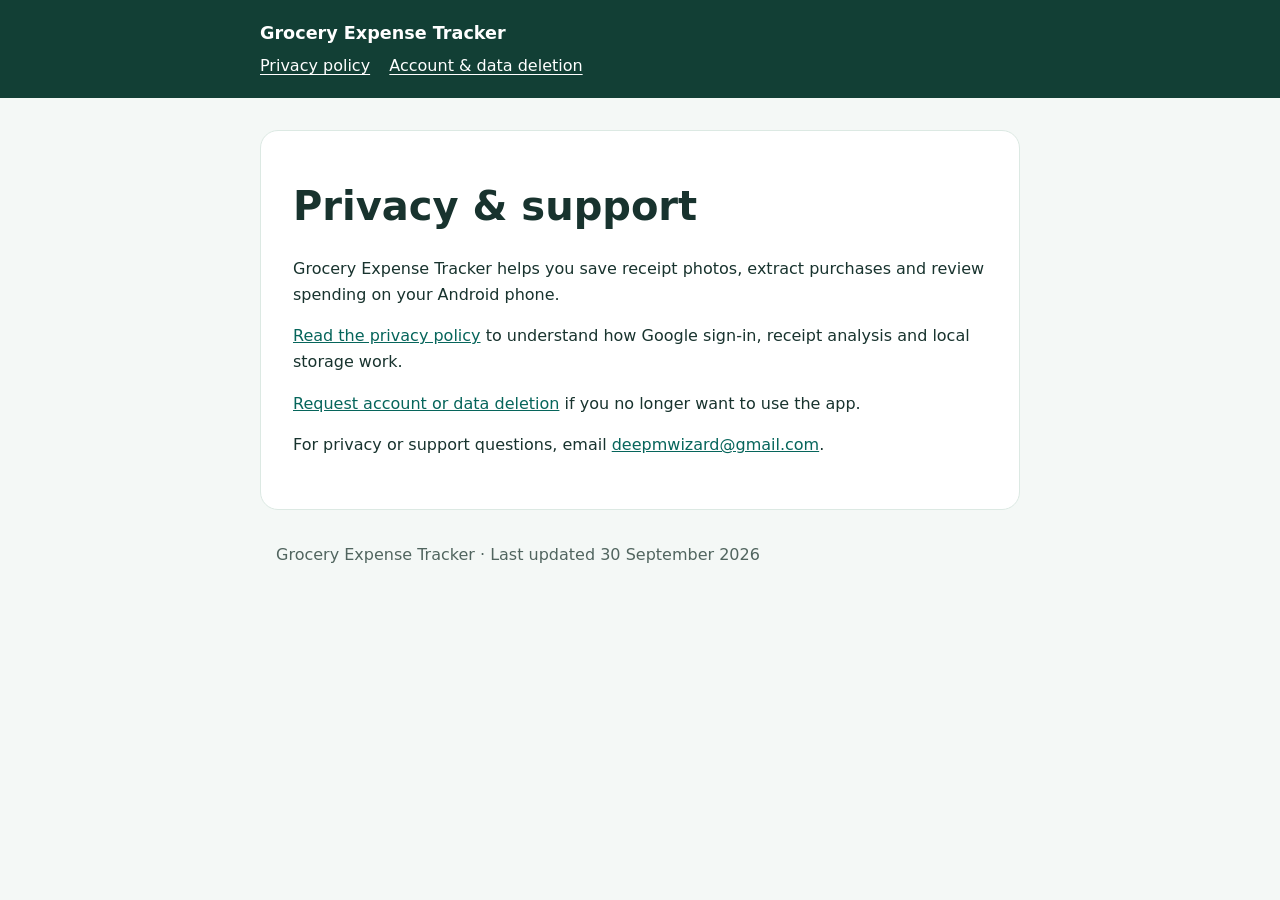
==== index.html @ 2bd1a131 "Add Grocery Expense Tracker privacy and deletion pages" ====
<!doctype html>
<html lang="en">
<head>
  <meta charset="utf-8">
  <meta name="viewport" content="width=device-width, initial-scale=1">
  <title>Grocery Expense Tracker — Privacy &amp; support</title>
  <link rel="stylesheet" href="styles.css">
</head>
<body>
  <header>
    <a class="brand" href="index.html">Grocery Expense Tracker</a>
    <nav aria-label="Legal pages">
      <a href="privacy.html">Privacy policy</a>
      <a href="delete-account.html">Account &amp; data deletion</a>
    </nav>
  </header>
  <main>
    <h1>Privacy &amp; support</h1>
    <p>Grocery Expense Tracker helps you save receipt photos, extract purchases and review spending on your Android phone.</p>
    <p><a href="privacy.html">Read the privacy policy</a> to understand how Google sign-in, receipt analysis and local storage work.</p>
    <p><a href="delete-account.html">Request account or data deletion</a> if you no longer want to use the app.</p>
    <p>For privacy or support questions, email <a href="mailto:deepmwizard@gmail.com">deepmwizard@gmail.com</a>.</p>
  </main>
  <footer>Grocery Expense Tracker · Last updated 30 September 2026</footer>
</body>
</html>
---- styles.css ----
:root {
  color-scheme: light;
  font-family: system-ui, -apple-system, BlinkMacSystemFont, "Segoe UI", sans-serif;
  line-height: 1.6;
  color: #18332e;
  background: #f4f8f6;
}

* { box-sizing: border-box; }

body { margin: 0; }

header {
  background: #123f35;
  color: #fff;
  padding: 1.2rem max(1.2rem, calc((100vw - 760px) / 2));
}

header a { color: #fff; text-decoration: none; }
header .brand { font-size: 1.1rem; font-weight: 750; }
nav { display: flex; gap: 1.2rem; flex-wrap: wrap; margin-top: .35rem; }
nav a { text-decoration: underline; text-underline-offset: .2rem; }

main {
  max-width: 760px;
  margin: 2rem auto;
  padding: 1.5rem 2rem 2.2rem;
  background: #fff;
  border: 1px solid #dce9e3;
  border-radius: 18px;
}

h1 { line-height: 1.2; font-size: clamp(1.8rem, 4vw, 2.5rem); }
h2 { margin-top: 2rem; line-height: 1.3; font-size: 1.25rem; }
p, li { max-width: 70ch; }
li + li { margin-top: .35rem; }
a { color: #06655b; overflow-wrap: anywhere; }
a:hover { color: #043e37; }
a:focus-visible { outline: 3px solid #e8ad41; outline-offset: 3px; }
.muted { color: #51655f; }
.callout {
  background: #e7f4ed;
  border-left: 4px solid #16846a;
  border-radius: 0 8px 8px 0;
  padding: .8rem 1rem;
}
footer { max-width: 760px; margin: 1.5rem auto 3rem; padding: 0 1rem; color: #51655f; }

@media (max-width: 800px) {
  main { margin: 1rem; padding: 1.2rem; }
}
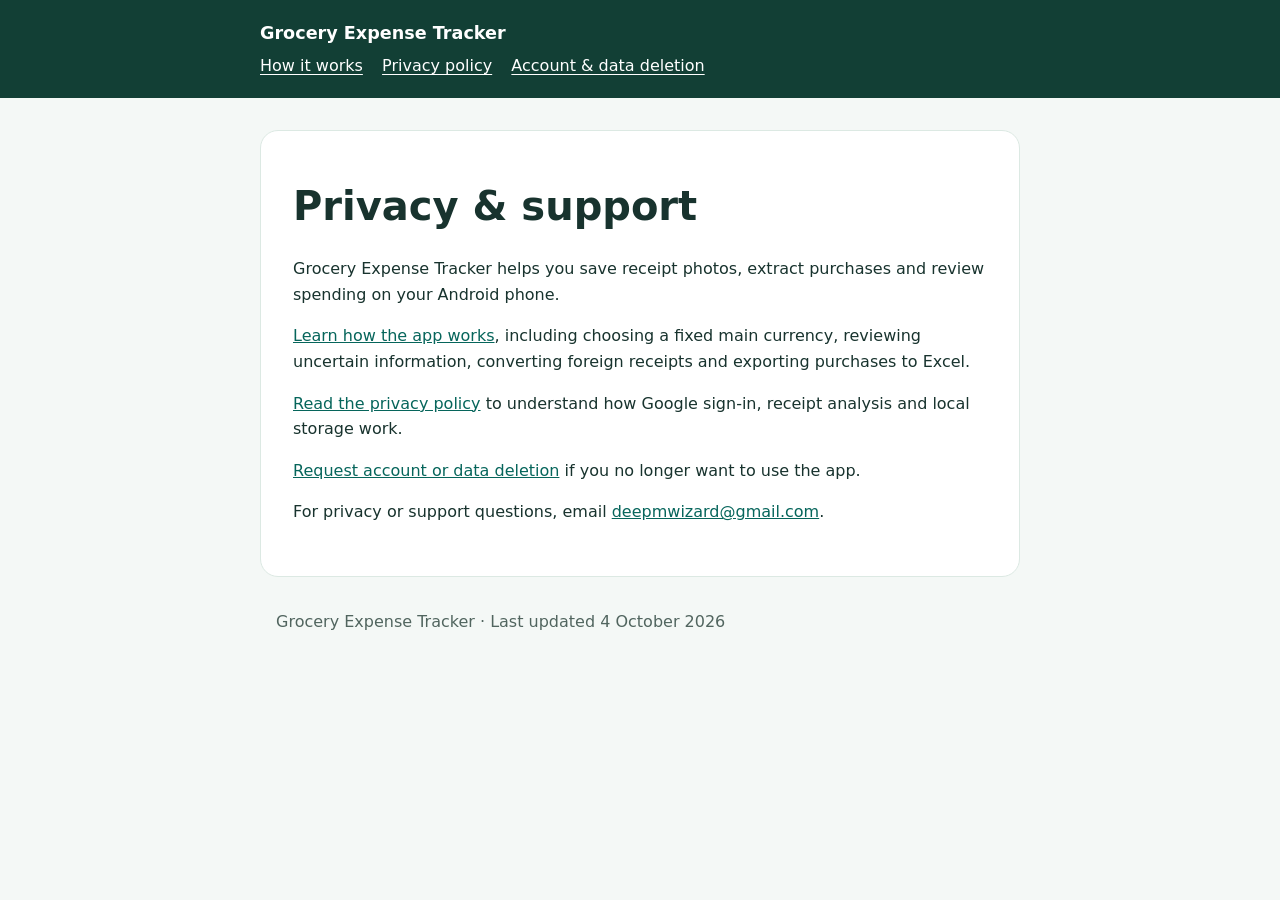
==== commit a744358c: "Add receipt and currency user guide and align privacy and deletion pages" ====
--- a/index.html
+++ b/index.html
@@ -9,7 +9,8 @@
 <body>
   <header>
     <a class="brand" href="index.html">Grocery Expense Tracker</a>
-    <nav aria-label="Legal pages">
+    <nav aria-label="Site pages">
+      <a href="how-it-works.html">How it works</a>
       <a href="privacy.html">Privacy policy</a>
       <a href="delete-account.html">Account &amp; data deletion</a>
     </nav>
@@ -17,10 +18,11 @@
   <main>
     <h1>Privacy &amp; support</h1>
     <p>Grocery Expense Tracker helps you save receipt photos, extract purchases and review spending on your Android phone.</p>
+    <p><a href="how-it-works.html">Learn how the app works</a>, including choosing a fixed main currency, reviewing uncertain information, converting foreign receipts and exporting purchases to Excel.</p>
     <p><a href="privacy.html">Read the privacy policy</a> to understand how Google sign-in, receipt analysis and local storage work.</p>
     <p><a href="delete-account.html">Request account or data deletion</a> if you no longer want to use the app.</p>
     <p>For privacy or support questions, email <a href="mailto:deepmwizard@gmail.com">deepmwizard@gmail.com</a>.</p>
   </main>
-  <footer>Grocery Expense Tracker · Last updated 30 September 2026</footer>
+  <footer>Grocery Expense Tracker · Last updated 4 October 2026</footer>
 </body>
 </html>
